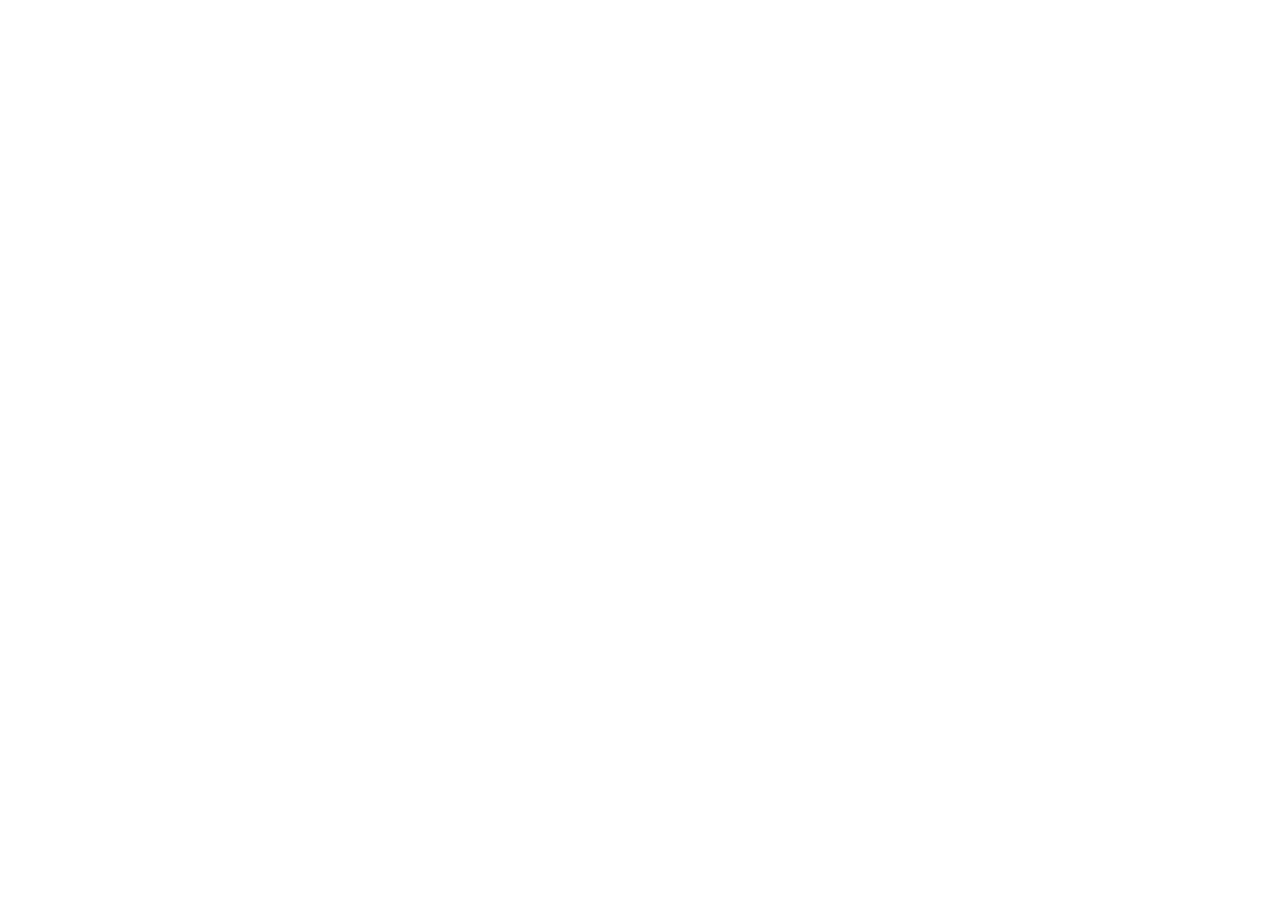
==== frontend/view/index.html @ 70c5be16 "first commit" ====
<!DOCTYPE html>
<html lang="en">
<head>
    <meta charset="UTF-8">
    <meta name="viewport" content="width=device-width, initial-scale=1.0">
    <meta name="author" content="zeyad ahmed hussin">
    <meta name="description" content="login gateway to make authencation process">
    <meta name="name" content="GeoEnergy | login">
    <title>Login | GeoEnergy</title>
</head>
<body>
    <!--  -->
</body>
</html>
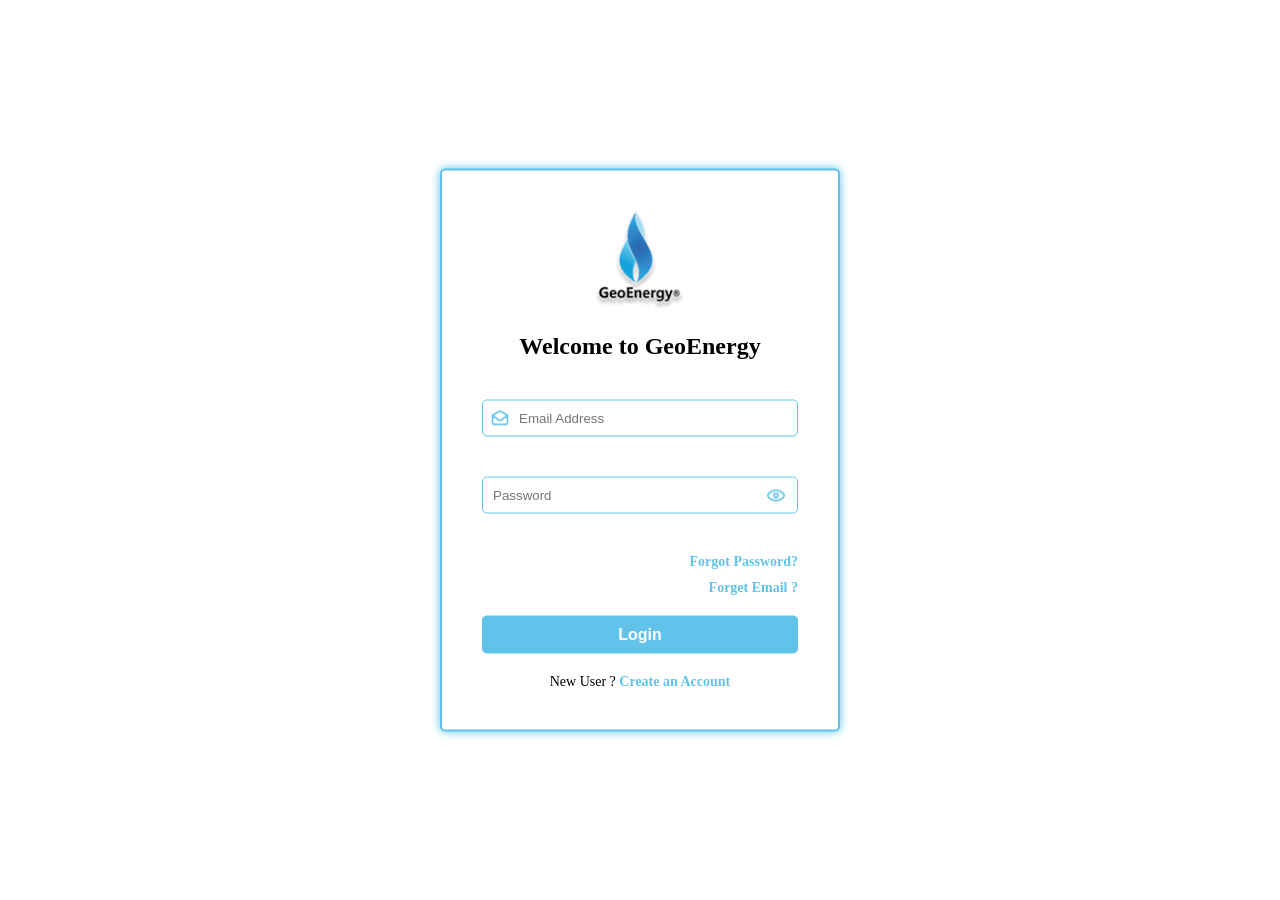
==== commit 50d56f05: "✅ NEW PAGE ADDED : LOGIN PAGE" ====
--- a/frontend/view/index.html
+++ b/frontend/view/index.html
@@ -7,8 +7,34 @@
     <meta name="description" content="login gateway to make authencation process">
     <meta name="name" content="GeoEnergy | login">
     <title>Login | GeoEnergy</title>
+    <link rel="shortcut icon" href="../assets/images/logo.png" type="image/x-icon">
+    <link rel="stylesheet" href="../style/index.css">
 </head>
 <body>
-    <!--  -->
+    <form action="" method="get">
+        <!-- LOGO SECTION -->
+       <img src="../assets/images/logo.png" alt="GeoEnergy Logo" loading="lazy" height="100px" width="100px" id="logo">
+       <!-- HEAD OF FORM -->
+        <h2>Welcome to GeoEnergy</h2>
+        <!-- INPUT FIELDS -->
+         <section class="email-input">
+            <img src="../assets/icons/email-icon.png" alt="Email Icon" loading="lazy" height="100px" width="100px" id="email-icon">
+            <input type="email" name="email" id="email" placeholder="Email Address" required>
+         </section>
+         <section class="password-input">
+            <img src="../assets/icons/password-icon.png" alt="Password Icon" loading="lazy" height="100px" width="100px">
+            <input type="password" name="password" id="password" placeholder="Password" required>
+         </section>
+         <!-- OTHER LINKS -->
+          <section class="links">
+            <a href="#">Forgot Password?</a>
+            <a href="#">Forget Email ?</a>
+          </section>
+          <!-- LOGIN BUTTON -->
+            <button type="submit">Login</button>
+           <!-- CREATE ACCOUNT LINK -->
+            <p>New User ? <a href="#">Create an Account</a></p>
+    </form>
 </body>
+ <script src="../javascript/index.js"></script>
 </html>
--- a/frontend/style/index.css
+++ b/frontend/style/index.css
@@ -0,0 +1,132 @@
+/* DEFAULT STYLES */
+* {
+    padding: 0;
+    margin: 0;
+    text-decoration: none;
+    box-sizing: border-box;
+}
+
+/* SELECTION STYLE */
+::selection {
+    background-color: #61C3E9;
+    color: #fff;
+}
+
+/* BODY STYLES */
+body {
+    position: absolute;
+    top: 50%;
+    left: 50%;
+    transform: translate(-50%, -50%);
+}
+
+/* FORM STYLES */
+form {
+    background-color: #fff;
+    border: 2px solid #61C3E9;
+    width: 400px;
+    padding: 40px;
+    border-radius: 5px;
+    box-shadow: 0 0 10px #61C3E9;
+    display: flex;
+    flex-flow: column wrap;
+    gap: 20px;
+    /* transition-duration: 0.6s;
+    transform: scale(1); */
+    #logo {
+        display: block;
+        margin: 0 auto 2px auto;
+    }
+    h2{
+        text-align: center;
+        margin-bottom: 20px;
+    }
+/* INPUTS FILEDS STYLES */
+.email-input,
+.password-input {
+    position: relative;
+    width: 100%;
+    margin-bottom: 20px;
+
+    input {
+        width: 100%;
+        padding: 10px;
+        border-radius: 5px;
+        border: 1px solid #61C3E9;
+        box-sizing: border-box;
+    }
+
+    img {
+        position: absolute;
+        top: 50%;
+        transform: translateY(-50%);
+        width: 20px;
+        height: 20px;
+        pointer-events: none;
+    }
+}
+
+.password-input {
+    input {
+        padding-right: 40px;
+    }
+
+    img {
+        right: 12px;
+        cursor: pointer;
+    }
+}
+
+.email-input {
+    input {
+        padding-left: 36px;
+    }
+
+    img {
+        left: 8px;
+    }
+}
+/* LINKS STYLES */
+.links {
+    display: flex;
+    flex-flow: column wrap;
+    align-items: flex-end;
+    font-size: 14px;  
+    gap: 10px;
+    a{
+        color: #61C3E9;  
+        font-weight: bold;
+    }
+    a:hover{
+        text-decoration: underline;
+    }
+}
+/* LOGIN BUTTON STYLES */
+button {
+    background-color: #61C3E9;
+    color: #fff;
+    padding: 10px;
+    border: none;
+    border-radius: 5px;
+    cursor: pointer;
+    font-size: 16px;
+    font-weight: bold;
+    transition-duration: 0.6s;
+    width: 100%;
+}
+button:hover {
+    background-color: #70a0d7;
+}
+/* CREATE ACCOUNT LINK STYLES */
+p {
+    font-size: 14px;
+    text-align: center;
+}
+a {
+    color: #61C3E9;
+    font-weight: bold;
+}
+a:hover {
+    text-decoration: underline;
+}
+}
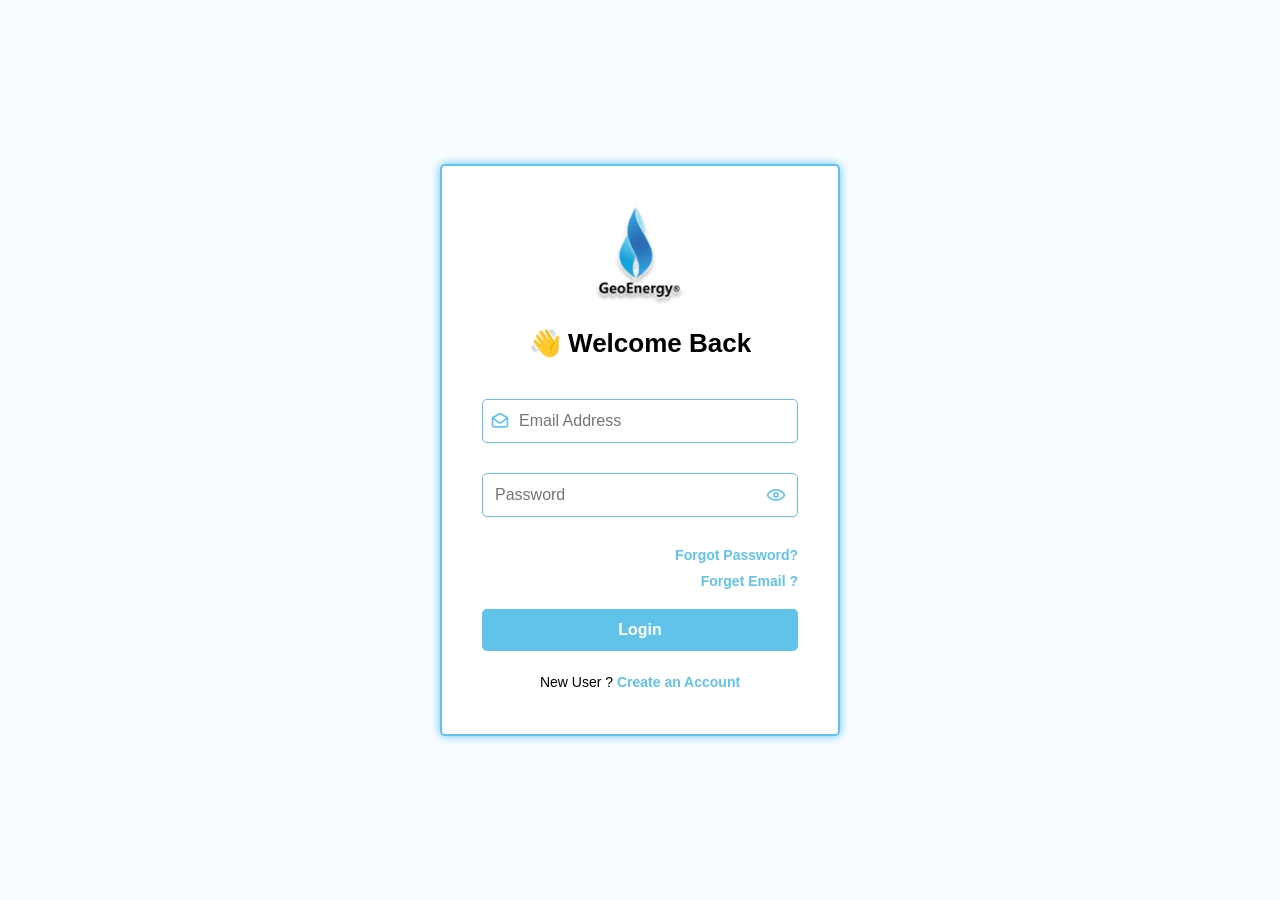
==== commit 62f7ac57: "✍️ EDITED PAGES AS STYLE : SIGN UP & LOGIN" ====
--- a/frontend/view/index.html
+++ b/frontend/view/index.html
@@ -15,12 +15,14 @@
         <!-- LOGO SECTION -->
        <img src="../assets/images/logo.png" alt="GeoEnergy Logo" loading="lazy" height="100px" width="100px" id="logo">
        <!-- HEAD OF FORM -->
-        <h2>Welcome to GeoEnergy</h2>
+        <h2>👋 Welcome Back</h2>
         <!-- INPUT FIELDS -->
+         <!-- EMAIL INPUT -->
          <section class="email-input">
             <img src="../assets/icons/email-icon.png" alt="Email Icon" loading="lazy" height="100px" width="100px" id="email-icon">
             <input type="email" name="email" id="email" placeholder="Email Address" required>
          </section>
+         <!-- PASSWORD INPUT -->
          <section class="password-input">
             <img src="../assets/icons/password-icon.png" alt="Password Icon" loading="lazy" height="100px" width="100px">
             <input type="password" name="password" id="password" placeholder="Password" required>
@@ -33,7 +35,7 @@
           <!-- LOGIN BUTTON -->
             <button type="submit">Login</button>
            <!-- CREATE ACCOUNT LINK -->
-            <p>New User ? <a href="#">Create an Account</a></p>
+            <p>New User ? <a href="../view/create-account.html">Create an Account</a></p>
     </form>
 </body>
  <script src="../javascript/index.js"></script>
--- a/frontend/style/index.css
+++ b/frontend/style/index.css
@@ -1,3 +1,4 @@
+
 /* DEFAULT STYLES */
 * {
     padding: 0;
@@ -14,119 +15,195 @@
 
 /* BODY STYLES */
 body {
-    position: absolute;
-    top: 50%;
-    left: 50%;
-    transform: translate(-50%, -50%);
+    min-height: 100vh;
+    display: flex;
+    justify-content: center;
+    align-items: center;
+    padding: 20px;
+    background-color: #f8fcff;
+    font-family: Arial, sans-serif;
 }
 
 /* FORM STYLES */
 form {
     background-color: #fff;
     border: 2px solid #61C3E9;
-    width: 400px;
+    width: 100%;
+    max-width: 400px;
     padding: 40px;
     border-radius: 5px;
     box-shadow: 0 0 10px #61C3E9;
     display: flex;
-    flex-flow: column wrap;
+    flex-direction: column;
     gap: 20px;
-    /* transition-duration: 0.6s;
-    transform: scale(1); */
+
     #logo {
         display: block;
-        margin: 0 auto 2px auto;
-    }
-    h2{
+        margin: 0 auto 2px;
+        max-width: 100%;
+        height: auto;
+    }
+
+    h2 {
         text-align: center;
         margin-bottom: 20px;
-    }
-/* INPUTS FILEDS STYLES */
-.email-input,
-.password-input {
-    position: relative;
-    width: 100%;
-    margin-bottom: 20px;
-
-    input {
+        font-size: clamp(20px, 4vw, 26px);
+    }
+
+    /* INPUT FIELDS */
+    .email-input,
+    .password-input {
+        position: relative;
         width: 100%;
+        margin-bottom: 10px;
+
+        input {
+            width: 100%;
+            min-width: 0;
+            padding: 12px;
+            border-radius: 5px;
+            border: 1px solid #61C3E9;
+            font-size: 16px;
+        }
+
+        img {
+            position: absolute;
+            top: 50%;
+            transform: translateY(-50%);
+            width: 20px;
+            height: 20px;
+            pointer-events: none;
+        }
+    }
+
+    .email-input {
+        input {
+            padding-left: 36px;
+        }
+
+        img {
+            left: 8px;
+        }
+    }
+
+    .password-input {
+        input {
+            padding-right: 40px;
+        }
+
+        img {
+            right: 12px;
+            cursor: pointer;
+        }
+    }
+
+    /* LINKS */
+    .links {
+        display: flex;
+        flex-direction: column;
+        align-items: flex-end;
+        font-size: 14px;
+        gap: 10px;
+
+        a {
+            color: #61C3E9;
+            font-weight: bold;
+        }
+
+        a:hover {
+            text-decoration: underline;
+        }
+    }
+
+    /* LOGIN BUTTON */
+    button {
+        background-color: #61C3E9;
+        color: #fff;
+        padding: 12px;
+        border: none;
+        border-radius: 5px;
+        cursor: pointer;
+        font-size: 16px;
+        font-weight: bold;
+        transition: background-color 0.3s ease;
+        width: 100%;
+    }
+
+    button:hover {
+        background-color: #70a0d7;
+    }
+
+    /* CREATE ACCOUNT */
+    p {
+        font-size: 14px;
+        text-align: center;
+        line-height: 1.6;
+    }
+
+    a {
+        color: #61C3E9;
+        font-weight: bold;
+    }
+
+    a:hover {
+        text-decoration: underline;
+    }
+}
+
+/* TABLETS */
+@media (max-width: 768px) {
+    body {
+        padding: 24px;
+    }
+
+    form {
+        max-width: 380px;
+        padding: 32px;
+        gap: 16px;
+    }
+}
+
+/* MOBILE PHONES */
+@media (max-width: 480px) {
+    body {
+        padding: 16px;
+    }
+
+    form {
+        max-width: 100%;
+        padding: 24px 18px;
+        gap: 14px;
+    }
+
+    form h2 {
+        margin-bottom: 12px;
+    }
+
+    form .email-input,
+    form .password-input {
+        margin-bottom: 8px;
+    }
+
+    form .links {
+        font-size: 13px;
+    }
+
+    form p {
+        font-size: 13px;
+    }
+
+    form button {
+        padding: 12px;
+    }
+}
+
+/* VERY SMALL PHONES */
+@media (max-width: 320px) {
+    body {
         padding: 10px;
-        border-radius: 5px;
-        border: 1px solid #61C3E9;
-        box-sizing: border-box;
-    }
-
-    img {
-        position: absolute;
-        top: 50%;
-        transform: translateY(-50%);
-        width: 20px;
-        height: 20px;
-        pointer-events: none;
-    }
-}
-
-.password-input {
-    input {
-        padding-right: 40px;
-    }
-
-    img {
-        right: 12px;
-        cursor: pointer;
-    }
-}
-
-.email-input {
-    input {
-        padding-left: 36px;
-    }
-
-    img {
-        left: 8px;
-    }
-}
-/* LINKS STYLES */
-.links {
-    display: flex;
-    flex-flow: column wrap;
-    align-items: flex-end;
-    font-size: 14px;  
-    gap: 10px;
-    a{
-        color: #61C3E9;  
-        font-weight: bold;
-    }
-    a:hover{
-        text-decoration: underline;
-    }
-}
-/* LOGIN BUTTON STYLES */
-button {
-    background-color: #61C3E9;
-    color: #fff;
-    padding: 10px;
-    border: none;
-    border-radius: 5px;
-    cursor: pointer;
-    font-size: 16px;
-    font-weight: bold;
-    transition-duration: 0.6s;
-    width: 100%;
-}
-button:hover {
-    background-color: #70a0d7;
-}
-/* CREATE ACCOUNT LINK STYLES */
-p {
-    font-size: 14px;
-    text-align: center;
-}
-a {
-    color: #61C3E9;
-    font-weight: bold;
-}
-a:hover {
-    text-decoration: underline;
-}
-}+    }
+
+    form {
+        padding: 20px 12px;
+    }
+}
